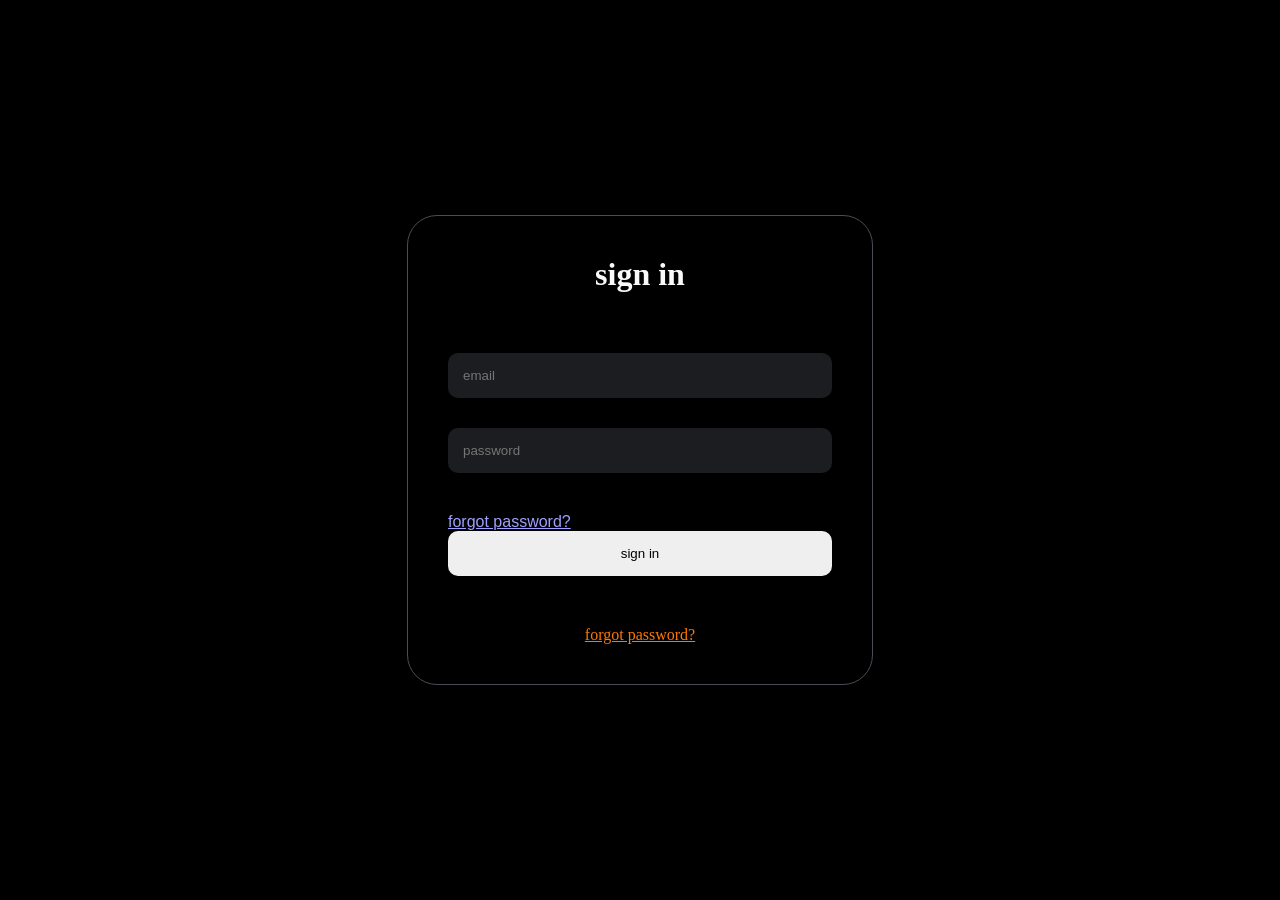
==== login/login.html @ 1def6db3 "added sign in button and page" ====
<!DOCTYPE html>
<html lang="en">
<head>
    <meta charset="UTF-8">
    <meta name="viewport" content="width=device-width, initial-scale=1.0">
    <title>Sign in</title>
    <link rel="stylesheet" href="login.css">
</head>
<body>
    <div class="card">
        <form>
            <h1 id="login">sign in</h1>
            <input type="email" placeholder="email">
            <input type="password" placeholder="password">
            <a href="https://example.com" class="forgotpass" target="_blank">forgot password?</a>
            <button id="loginbtn" type="submit">sign in</button>
            <a href="https://example.com" class="register" target="_blank">forgot password?</a>
            
        </form>
    </div>
</body>
</html>
---- login/login.css ----
:root{
    --background-color: #000000;
    --primary-color: #1c1d20;
    --secondary-color: #4a4d57;
    --accent-color: #ff7700;
    --text-color: #f9f9f9;
}


*{
    margin: 0;
    padding: 0px;
}

h1{
    color: var(--text-color);
    text-align: center;
    margin-bottom: 60px;
}
 

body {
    background-color: var(--background-color);
    height: 100vh;
    display: flex;
    justify-content: center;
    align-items: center;
}

.card {
    border: 1px solid;
    border-color: var(--secondary-color);
    border-radius: 30px;
    padding: 40px;
    width: 30%;
    
}

form {
    display: flex;
    flex-direction: column;
}

input {
    margin-bottom: 30px;
    padding: 15px;
    border: 1px;
    border-radius: 10px;
    background-color:var(--primary-color);
    color: var(--text-color);
}

input:focus{
    outline: none;
    box-shadow: none;
}

#loginbtn {
    padding: 15px;
    border-radius: 10px;
    outline: none;
    box-shadow: none;
    border: none;
    cursor: pointer;
}

.forgotpass{
    color: rgb(159, 159, 255);
    font-family: 'Segoe UI', Tahoma, Geneva, Verdana, sans-serif;
    padding-top: 10px;
}

.register {
    display: flex;
    justify-content: center;
    align-items: center;
    color: var(--accent-color);
    padding-top: 50px;
}
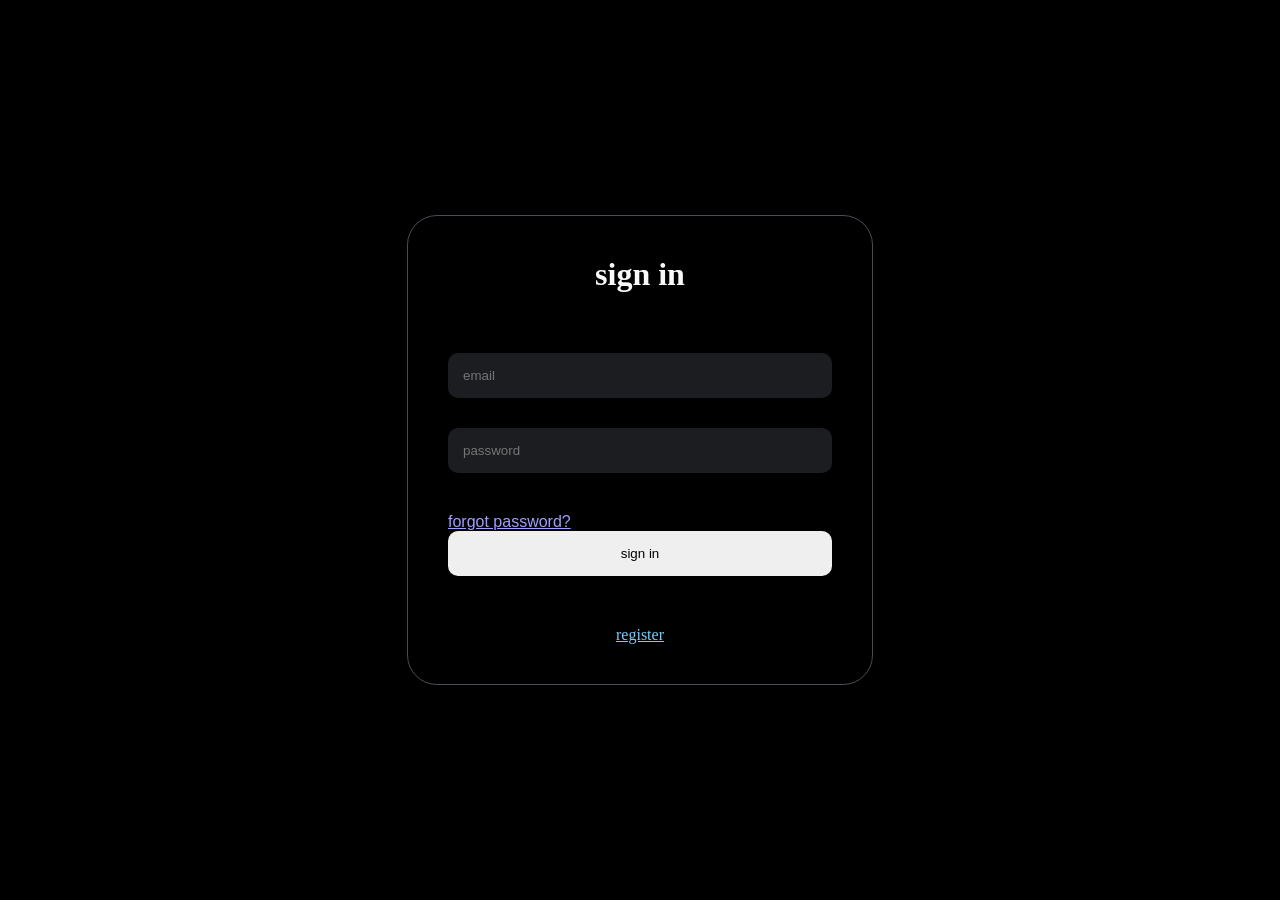
==== commit f123b3f3: "fixed" ====
--- a/login/login.html
+++ b/login/login.html
@@ -14,7 +14,7 @@
             <input type="password" placeholder="password">
             <a href="https://example.com" class="forgotpass" target="_blank">forgot password?</a>
             <button id="loginbtn" type="submit">sign in</button>
-            <a href="https://example.com" class="register" target="_blank">forgot password?</a>
+            <a href="https://example.com" class="register" target="_blank">register</a>
             
         </form>
     </div>
--- a/login/login.css
+++ b/login/login.css
@@ -74,6 +74,7 @@
     display: flex;
     justify-content: center;
     align-items: center;
-    color: var(--accent-color);
+    color: rgb(120, 207, 251);
     padding-top: 50px;
-}+}
+
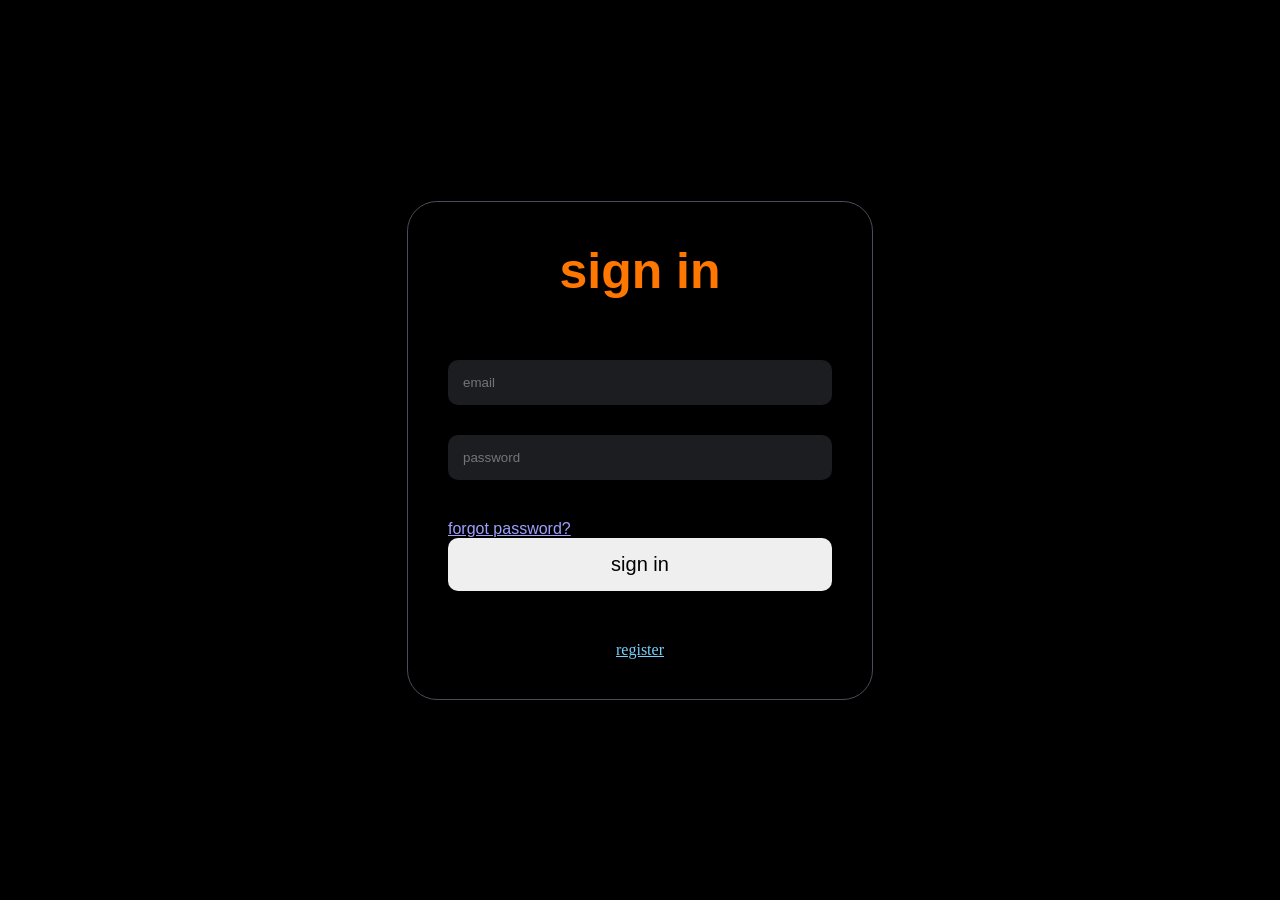
==== commit 02b0eda9: "updated logo" ====
--- a/login/login.html
+++ b/login/login.html
@@ -5,6 +5,7 @@
     <meta name="viewport" content="width=device-width, initial-scale=1.0">
     <title>Sign in</title>
     <link rel="stylesheet" href="login.css">
+    <link rel="icon" type="image/png" href="../icons/logo.png?v=2">
 </head>
 <body>
     <div class="card">
--- a/login/login.css
+++ b/login/login.css
@@ -12,11 +12,15 @@
     padding: 0px;
 }
 
-h1{
-    color: var(--text-color);
+#login {
+    color: var(--accent-color);
+    font-family: Helvetica;
     text-align: center;
     margin-bottom: 60px;
+    font-weight: 800;
+    font-size: 50px;
 }
+
  
 
 body {
@@ -44,15 +48,17 @@
 input {
     margin-bottom: 30px;
     padding: 15px;
-    border: 1px;
+    border: none;
     border-radius: 10px;
-    background-color:var(--primary-color);
+    background-color: var(--primary-color);
     color: var(--text-color);
+    caret-color: var(--accent-color);
 }
 
-input:focus{
+input:focus {
     outline: none;
     box-shadow: none;
+    border: none;
 }
 
 #loginbtn {
@@ -62,6 +68,9 @@
     box-shadow: none;
     border: none;
     cursor: pointer;
+    font-family: Helvetica;
+    font-size: 20px;
+    font-weight: 500;
 }
 
 .forgotpass{
